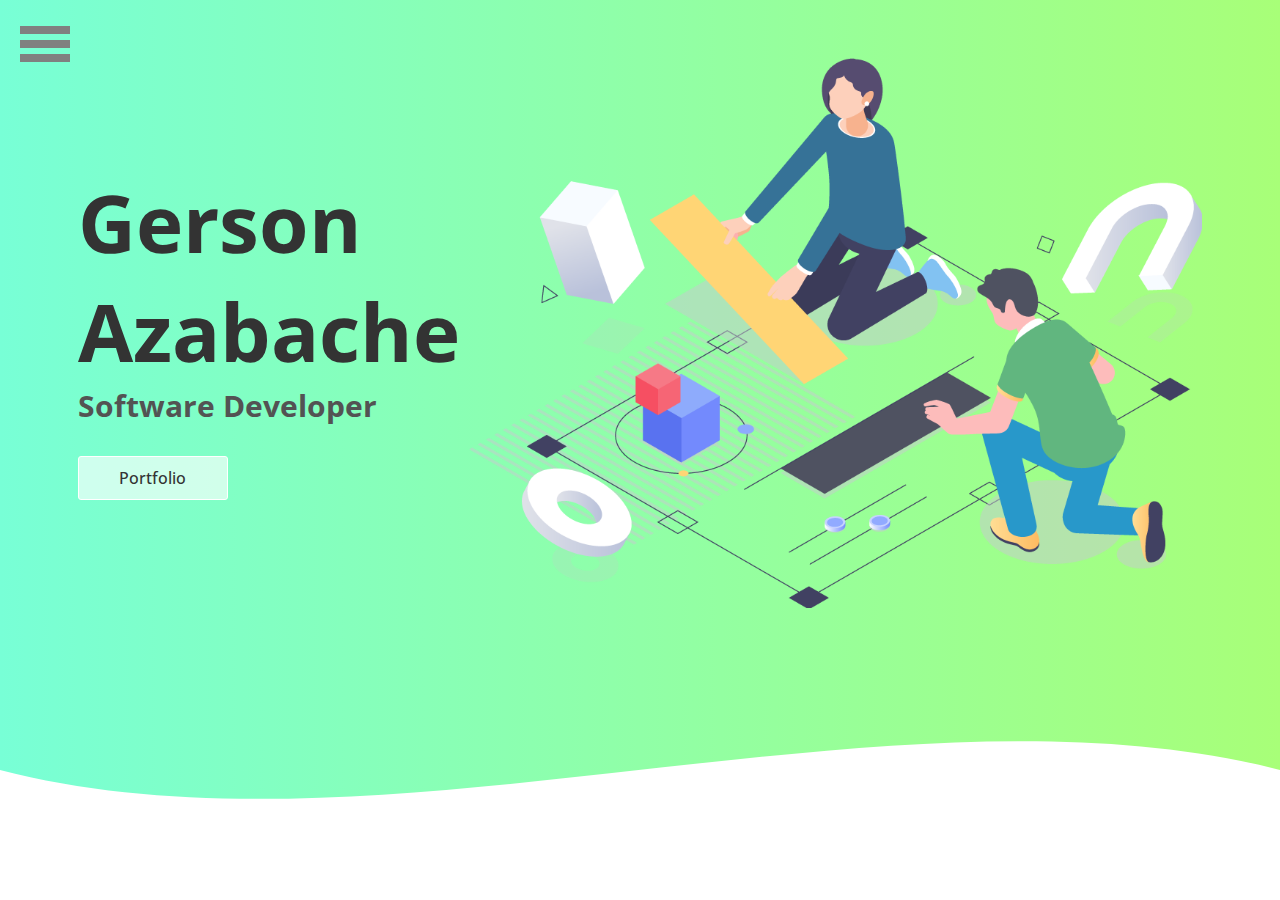
==== about.html @ b5f08930 "paginas anexas fueron creadas y con condigo duplicado del index" ====
<!DOCTYPE html>
<html lang="es">
    <head>
        <meta charset="utf-8">
        <meta name="viewport" content="width=device-width, initial scale=1.0">
        <meta http-equiv="X-UA-Compatible" content="ie=edge">
        <title>Landing Page</title>
        <link href="estilos.css" rel="stylesheet">
        <link href="https://fonts.googleapis.com/css2?family=Open+Sans:wght@300;400;700;800&display=swap" rel="stylesheet">
    </head>
    <body>
        <div class="wrapper">
            <header>
                <nav>
                    <a id="icono" class="icono" href="#">
                        <span></span>
                        <span></span>
                        <span></span>
                    </a>
                    <div class="enlaces uno" id="enlaces">
                        <a href="index.html">Inicio</a>
                        <a href="portfolio.html">Portfolio</a>
                        <a href="about.html">Acerca de</a>
                        <a href="contact.html">Contacto</a>
                    </div>                
                </nav>
                <div class="container">
                    <div class="textos">
                        <h1>Gerson Azabache</h1>
                        <h2>Software Developer</h2>
                        <a href="#">Portfolio</a>
                    </div>
                    <img src="img/people.png" alt="imagen de gente">
                </div>
            </header>
            <div class="wave">
                <div style="height: 150px; overflow: hidden;" ><svg viewBox="0 0 500 150" preserveAspectRatio="none" style="height: 100%; width: 100%;"><path d="M0.00,49.98 C149.99,150.00 349.20,-49.98 500.00,49.98 L500.00,150.00 L0.00,150.00 Z" style="stroke: none; fill: #fff;"></path></svg></div>
            </div>
        </div>  
        <script src="script.js"></script>
    </body>
</html>
---- estilos.css ----
*{
    margin: 0;
    padding: 0;
    box-sizing: border-box;    
}
body{
    font-family: 'Open Sans', sans-serif;        
}
.icono{
    animation: moverIzquierda 1s ease-in;
    width: 100%;
    height: 20px;    
}
.wrapper{
    height: 100vh;
}
header{
    background: #a8ff78;  /* fallback for old browsers */
    background: -webkit-linear-gradient(to right, #78ffd6, #a8ff78);  /* Chrome 10-25, Safari 5.1-6 */
    background: linear-gradient(to right, #78ffd6, #a8ff78); /* W3C, IE 10+/ Edge, Firefox 16+, Chrome 26+, Opera 12+, Safari 7+ */
    height: 80%;
    padding: 48px;    
    width: 100%;    
}
nav{
    position: fixed;
    top: 20px;
    left: 20px;
    display: flex;
    justify-content: flex-start;    
}

nav a{    
    color: #333;
    text-decoration: none;
    /* display: inline-block;
    animation: moverIzquierda 1s ease-in; */
    z-index: 100;
}

nav a span{
    background-color: gray;
    width: 50px;
    height: 8px;
    display: block;
    margin-top: 6px;
}

.container{
    width: 95%;
    max-width: 1200px;
    display: flex;
    align-items: center;
    margin: auto;          
    justify-content: space-around;
    margin-top: 10px;;
}
img{
    /* border: 1px solid black; */
    display: block;
    height: 550px;
    object-fit: cover;
    width: auto;    
    animation: arriba 1s ease-in;
}
.textos{
    width: 50%;
    color: #333;
}
.textos h1{
    font-size: 80px;
    animation: moverDerecha 1s ease-in;
}
.textos h2{
    font-size: 30px;
    animation: moverIzquierda 1s ease-in;
    color: rgb(83, 83, 83);
}
.textos a{
    display: inline-block;
    color: #333;
    text-decoration: none;
    font-weight: 500;
    margin-top: 30px;
    border: 1px solid #fff;
    width: 150px;border-radius: 3px;
    text-align: center;
    padding: 10px 0;
    animation: arriba 1s ease-in;
    background-color: rgba(255, 255, 255, 0.637);
}
.wave{
    /* height: 100px; */
    height: 10%;
    width: 100%;
    background: -webkit-linear-gradient(to right, #78ffd6, #a8ff78);  /* Chrome 10-25, Safari 5.1-6 */
    background: linear-gradient(to right, #78ffd6, #a8ff78); /* W3C, IE 10+/ Edge, Firefox 16+, Chrome 26+, Opera 12+, Safari 7+ */
 
}
.enlaces{
    position: fixed;
    display: flex;
    top: 0;
    background-color: black;
    justify-content: space-around;
    align-items: center;
    height: 100vh;
    left: 0;
    flex-direction: column;
    width: 100%;
    transition: all 1s ease;

    font-size: 40px;

    background: #00F260;  /* fallback for old browsers */
    background: -webkit-linear-gradient(to right, #0575E6, #00F260);  /* Chrome 10-25, Safari 5.1-6 */
    background: linear-gradient(to right, #0575E6, #00F260); /* W3C, IE 10+/ Edge, Firefox 16+, Chrome 26+, Opera 12+, Safari 7+ */

}
.enlaces a{
    color: #fff;
}
.uno{
    -webkit-clip-path: circle(0% at 0.0);
    clip-path: circle(0% at 0 0);
}

.dos{
    -webkit-clip-path: circle(150% at 0.0);
    clip-path: circle(150% at 0 0);
}

@keyframes moverIzquierda{
    0%{
        opacity: 0;
        transform: translateX(-100px);
    }
    100%{
        opacity: 1;
        transform: translate(0);
    }
}

@keyframes moverDerecha{
    0%{
        opacity: 0;
        transform: translateX(100px);
    }
    100%{
        opacity: 1;
        transform: translate(0);
    }
}

@keyframes arriba{
    0%{
        opacity: 0;
        transform: translateY(100px);
    }
    100%{
        opacity: 1;
        transform: translate(0);
    }
}
@media screen and (max-width:1200px){
    img{
        height: 350px;
    }
    .textos h1{
        font-size: 60px;
    }
    .textos h2{
        font-size: 25px;
    }
}

@media screen and (max-width:800px){
    img{
        height: 300px;
    }
    .textos h1{
        font-size: 60px;
    }
    .textos h2{
        font-size: 20px;
    }
}

@media screen and (max-width:700px){
    img{
        height: 200px;
    }
    .textos h1{
        font-size: 40px;
    }
    .textos h2{
        font-size: 20px;
    }
}

@media screen and (max-width:450px){
    .container{
        width: 100%;
        flex-wrap: wrap-reverse;
        justify-content: center;
    }
    .textos{
        width: 100%;
        text-align: center;
    }
    .textos h1{
        font-size: 60px;
    }
    .textos h2{
        font-size: 20px;
    }
}

@media screen and (max-width:340px){
    img{
        width: 160px;
    }
    .textos a{
        width: 120px;        
    }
    .textos h1{
        font-size: 35px;
    }
    .textos h2{
        font-size: 15px;
    }
}
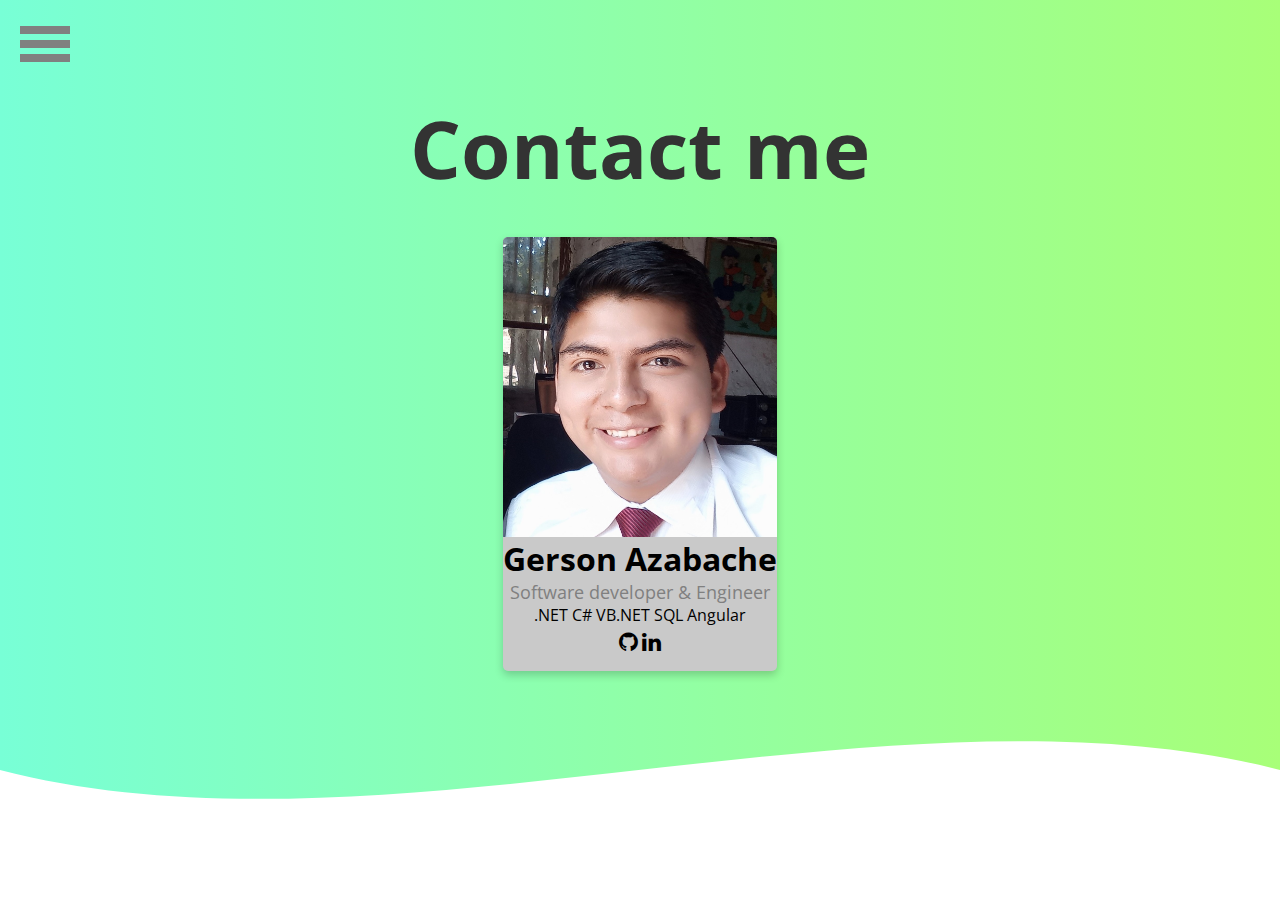
==== commit aeb4c88e: "Pagina completada version 1" ====
--- a/about.html
+++ b/about.html
@@ -7,6 +7,7 @@
         <title>Landing Page</title>
         <link href="estilos.css" rel="stylesheet">
         <link href="https://fonts.googleapis.com/css2?family=Open+Sans:wght@300;400;700;800&display=swap" rel="stylesheet">
+        <link rel="stylesheet" href="https://cdnjs.cloudflare.com/ajax/libs/font-awesome/4.7.0/css/font-awesome.min.css">
     </head>
     <body>
         <div class="wrapper">
@@ -20,18 +21,35 @@
                     <div class="enlaces uno" id="enlaces">
                         <a href="index.html">Inicio</a>
                         <a href="portfolio.html">Portfolio</a>
-                        <a href="about.html">Acerca de</a>
-                        <a href="contact.html">Contacto</a>
+                        <a href="about.html">Acerca de</a>                        
                     </div>                
                 </nav>
                 <div class="container">
                     <div class="textos">
-                        <h1>Gerson Azabache</h1>
-                        <h2>Software Developer</h2>
-                        <a href="#">Portfolio</a>
+                        <h1 class="subtitle">Contact me</h1>
+                        <!-- <h2>Software Developer</h2> -->
+                        <!-- <a href="#">Portfolio</a> -->
                     </div>
-                    <img src="img/people.png" alt="imagen de gente">
+                    <!-- <img src="img/people.png" alt="imagen de gente"> -->
+
                 </div>
+
+                <section class="container">
+                    <article>
+                        <div class="cardContact">
+                            <img src="img/mifoto2.jpg" alt="John" style="width:100%">
+                            <h1>Gerson Azabache</h1>
+                            <p class="title">Software developer & Engineer</p>
+                            <p>.NET C# VB.NET SQL Angular</p>
+                            <a href="https://github.com/GeaSmart" target="blank"><i class="fa fa-github"></i></a>
+                            <!-- <a href="#"><i class="fa fa-twitter"></i></a> -->
+                            <a href="https://www.linkedin.com/in/gazabache/" target="blank"><i class="fa fa-linkedin"></i></a>
+                            <!-- <a href="#"><i class="fa fa-facebook"></i></a> -->
+                            <!-- <p><button>Contact</button></p> -->
+                          </div>
+                    </article>
+                </section>
+
             </header>
             <div class="wave">
                 <div style="height: 150px; overflow: hidden;" ><svg viewBox="0 0 500 150" preserveAspectRatio="none" style="height: 100%; width: 100%;"><path d="M0.00,49.98 C149.99,150.00 349.20,-49.98 500.00,49.98 L500.00,150.00 L0.00,150.00 Z" style="stroke: none; fill: #fff;"></path></svg></div>
--- a/estilos.css
+++ b/estilos.css
@@ -5,6 +5,9 @@
 }
 body{
     font-family: 'Open Sans', sans-serif;        
+}
+.credits{
+    display: none;
 }
 .icono{
     animation: moverIzquierda 1s ease-in;
@@ -70,6 +73,9 @@
 .textos h1{
     font-size: 80px;
     animation: moverDerecha 1s ease-in;
+
+    margin-top: 35px;
+    margin-bottom: 25px;
 }
 .textos h2{
     font-size: 30px;
@@ -229,4 +235,89 @@
     .textos h2{
         font-size: 15px;
     }
-}+}
+
+/*PORTFOLIO*/
+.subtitle{
+    text-align: center;
+}
+.card {
+    box-shadow: 0 4px 4px 4px rgba(0, 0, 0, 0.2);
+    max-width: 300px;
+    margin: auto;
+    text-align: center;
+    font-family: arial;
+    background-color: rgb(219, 219, 250);
+    border-radius: 6px;
+    overflow: hidden;
+    padding: 10px;
+  }
+  .card img{
+      margin-bottom: 10px;
+      height: 350px;
+  }
+  
+  .price {
+    color: grey;
+    font-size: 20px;
+  }
+  
+  .card button {
+    border: none;
+    outline: 0;
+    padding: 12px;
+    color: white;
+    background-color: #000;
+    text-align: center;
+    cursor: pointer;
+    width: 100%;
+    font-size: 18px;
+  }
+  
+  .card button:hover {
+    opacity: 0.7;
+  }
+
+  /*CONTACT*/
+  .cardContact {
+    box-shadow: 0 4px 8px 0 rgba(0, 0, 0, 0.2);
+    max-width: 300px;
+    margin: auto;
+    text-align: center;
+    background-color: rgb(201, 201, 201);
+    border-radius: 5px;
+    overflow: hidden;
+    padding-bottom: 15px;
+  }
+  .cardContact img{
+      height: 300px;
+  }
+  
+  .title {
+    color: grey;
+    font-size: 18px;
+  }
+  
+  button {
+    border: none;
+    outline: 0;
+    display: inline-block;
+    padding: 8px;
+    color: white;
+    background-color: #000;
+    text-align: center;
+    cursor: pointer;
+    width: 100%;
+    font-size: 18px;
+    border-radius: 5px;
+  }
+  
+  .cardContact a {
+    text-decoration: none;
+    font-size: 22px;
+    color: black;    
+  }
+  
+  button:hover,   .cardContact a:hover {
+    opacity: 0.7;
+  }